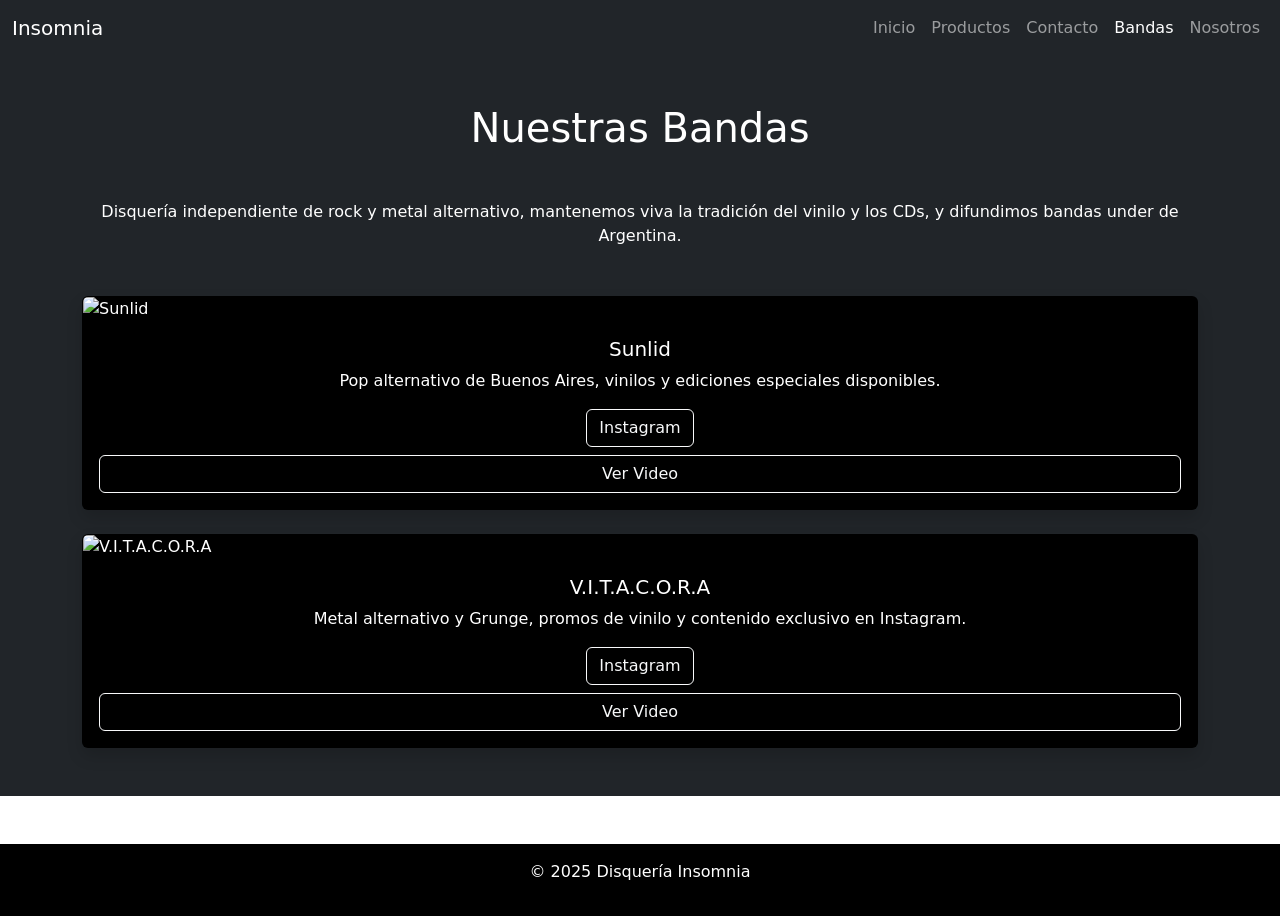
==== pages/bandas.html @ 9920fba4 "modificacion de productos" ====
<!DOCTYPE html>
<html lang="en">
<head>
  <meta charset="UTF-8">
  <meta name="viewport" content="width=device-width, initial-scale=1.0">
  <title>Bandas - Disquería Insomnia</title>
  <link href="https://cdn.jsdelivr.net/npm/bootstrap@5.3.8/dist/css/bootstrap.min.css" rel="stylesheet">
  <link rel="stylesheet" href="./styles.css">
</head>
<body>

  <!-- NAVBAR -->
  <header>
    <nav class="navbar navbar-expand-lg bg-dark" data-bs-theme="dark">
      <div class="container-fluid">
        <a class="navbar-brand" href="./index.html">Insomnia</a>
        <button class="navbar-toggler" type="button" data-bs-toggle="collapse" data-bs-target="#navbarNav">
          <span class="navbar-toggler-icon"></span>
        </button>
        <div class="collapse navbar-collapse" id="navbarNav">
          <ul class="navbar-nav ms-auto">
            <li class="nav-item"><a class="nav-link" href="./index.html">Inicio</a></li>
            <li class="nav-item"><a class="nav-link" href="./producto.html">Productos</a></li>
            <li class="nav-item"><a class="nav-link" href="./contacto.html">Contacto</a></li>
            <li class="nav-item"><a class="nav-link active" href="./bandas.html">Bandas</a></li>
            <li class="nav-item"><a class="nav-link" href="./nosotros.html">Nosotros</a></li>
          </ul>
        </div>
      </div>
    </nav>
  </header>

  <!-- MAIN -->
  <main class="py-5 bg-dark text-white">
    <div class="container">
      <h1 class="text-center mb-5">Nuestras Bandas</h1>
      <p class="text-center mb-5">Disquería independiente de rock y metal alternativo, mantenemos viva la tradición del vinilo y los CDs, y difundimos bandas under de Argentina.</p>
      
      <div class="row g-4 justify-content-center">

        <!-- Banda 1 -->
        <div class="Banda-1">
          <div class="card bg-black text-white shadow h-100">
            <img src="./IMG/Sunlid.jpg" class="card-img-top" alt="Sunlid">
            <div class="card-body text-center">
              <h5 class="card-title">Sunlid</h5>
              <p class="card-text">Pop alternativo de Buenos Aires, vinilos y ediciones especiales disponibles.</p>
              <a href="https://www.instagram.com/sunlid_/?hl=es" target="_blank" class="btn btn-outline-light mb-2">Instagram</a>
              <a href="https://www.youtube.com/watch?v=fFzJXJ39CyA&list=RDEMukUrU3z5qEHENSleFgs_-g&start_radio=1" target="_blank" class="btn btn-outline-light w-100">Ver Video</a>
            </div>
          </div>
        </div>

        <!-- Banda 2 -->
        <div class="Banda-2">
          <div class="card bg-black text-white shadow h-100">
            <img src="./IMG/vitacora.jpg" class="card-img-top" alt="V.I.T.A.C.O.R.A">
            <div class="card-body text-center">
              <h5 class="card-title">V.I.T.A.C.O.R.A</h5>
              <p class="card-text">Metal alternativo y Grunge, promos de vinilo y contenido exclusivo en Instagram.</p>
              <a href="https://www.instagram.com/vitac.ora/" target="_blank" class="btn btn-outline-light mb-2">Instagram</a>
              <a href="https://www.youtube.com/watch?v=IlZ0mx9zKhA" target="_blank" class="btn btn-outline-light w-100">Ver Video</a>
            </div>
          </div>
        </div>

      </div>
    </div>
  </main>

  <!-- FOOTER -->
  <footer class="bg-black text-white py-3 mt-5 text-center">
    <p>© 2025 Disquería Insomnia</p>
  </footer>

  <script src="https://cdn.jsdelivr.net/npm/bootstrap@5.3.8/dist/js/bootstrap.bundle.min.js"></script>
</body>
</html>
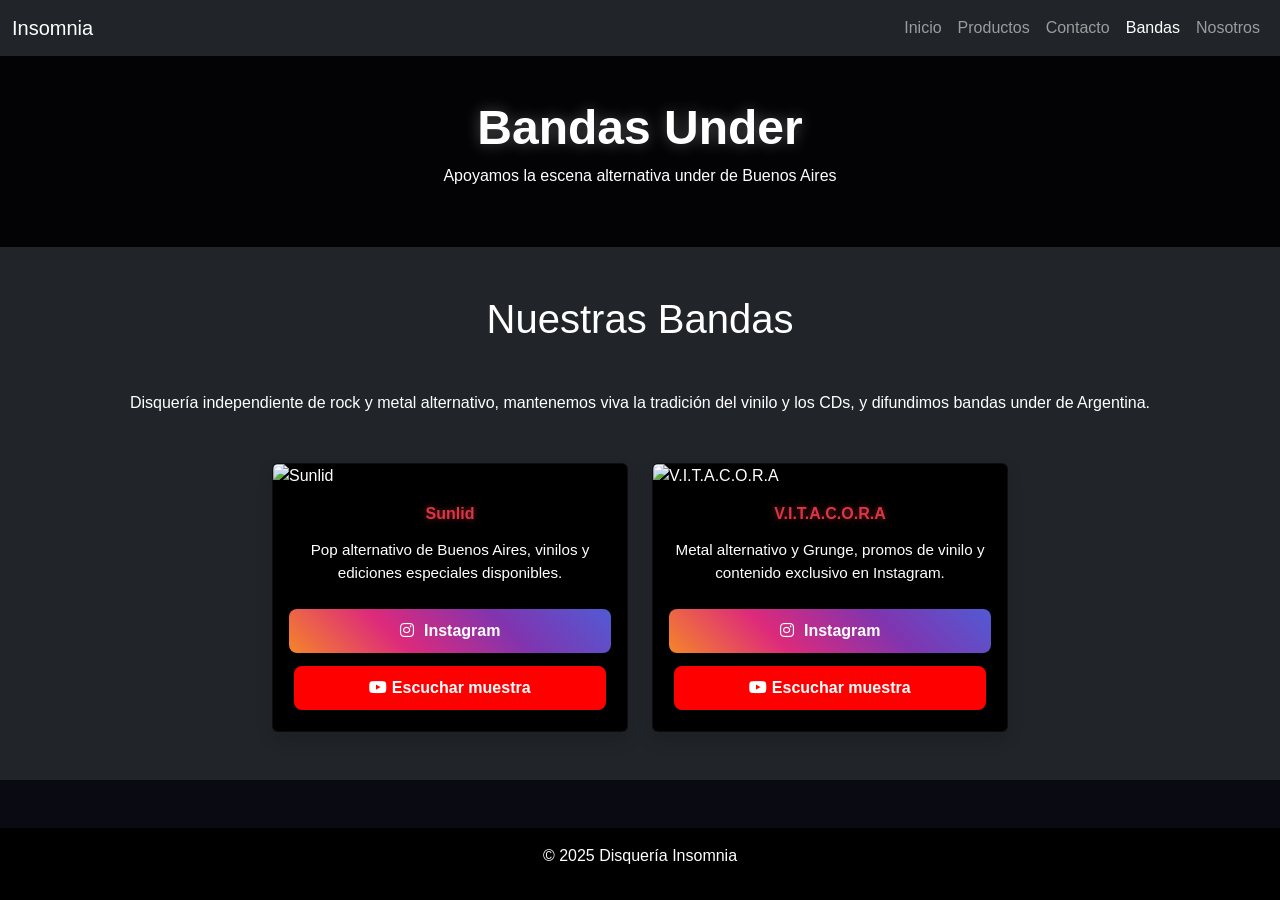
==== commit 8ccf7b05: "actualizacion del sitio" ====
--- a/pages/bandas.html
+++ b/pages/bandas.html
@@ -4,33 +4,44 @@
   <meta charset="UTF-8">
   <meta name="viewport" content="width=device-width, initial-scale=1.0">
   <title>Bandas - Disquería Insomnia</title>
+  
   <link href="https://cdn.jsdelivr.net/npm/bootstrap@5.3.8/dist/css/bootstrap.min.css" rel="stylesheet">
-  <link rel="stylesheet" href="./styles.css">
+  <link rel="stylesheet" href="../css/Styles.css">
+  <link rel="stylesheet" href="https://cdnjs.cloudflare.com/ajax/libs/font-awesome/6.5.0/css/all.min.css">
 </head>
 <body>
 
   <!-- NAVBAR -->
   <header>
+
     <nav class="navbar navbar-expand-lg bg-dark" data-bs-theme="dark">
       <div class="container-fluid">
-        <a class="navbar-brand" href="./index.html">Insomnia</a>
+        <a class="navbar-brand" href="../index.html">Insomnia</a>
         <button class="navbar-toggler" type="button" data-bs-toggle="collapse" data-bs-target="#navbarNav">
           <span class="navbar-toggler-icon"></span>
         </button>
         <div class="collapse navbar-collapse" id="navbarNav">
           <ul class="navbar-nav ms-auto">
-            <li class="nav-item"><a class="nav-link" href="./index.html">Inicio</a></li>
-            <li class="nav-item"><a class="nav-link" href="./producto.html">Productos</a></li>
-            <li class="nav-item"><a class="nav-link" href="./contacto.html">Contacto</a></li>
-            <li class="nav-item"><a class="nav-link active" href="./bandas.html">Bandas</a></li>
-            <li class="nav-item"><a class="nav-link" href="./nosotros.html">Nosotros</a></li>
+            <li class="nav-item"><a class="nav-link" href="../index.html">Inicio</a></li>
+            <li class="nav-item"><a class="nav-link" href="./pages/producto.html">Productos</a></li>
+            <li class="nav-item"><a class="nav-link" href="./pages/contacto.html">Contacto</a></li>
+            <li class="nav-item"><a class="nav-link active" href="./pages/bandas.html">Bandas</a></li>
+            <li class="nav-item"><a class="nav-link" href="./pages/nosotros.html">Nosotros</a></li>
           </ul>
         </div>
       </div>
     </nav>
   </header>
+  
+  <!-- MAIN -->
+  <section class="hero-bandas">
+    <div class="hero-bandas-overlay">
+      <h1>Bandas Under</h1>
+      <p>Apoyamos la escena alternativa under de Buenos Aires</p>
+    </div>
+  </section>
 
-  <!-- MAIN -->
+
   <main class="py-5 bg-dark text-white">
     <div class="container">
       <h1 class="text-center mb-5">Nuestras Bandas</h1>
@@ -39,27 +50,27 @@
       <div class="row g-4 justify-content-center">
 
         <!-- Banda 1 -->
-        <div class="Banda-1">
+       <div class="col-md-4">
           <div class="card bg-black text-white shadow h-100">
-            <img src="./IMG/Sunlid.jpg" class="card-img-top" alt="Sunlid">
-            <div class="card-body text-center">
+            <img src="../IMG/Sunlid.jpg" class="card-img-top" alt="Sunlid">
+            <div class="card-body text-center d-flex flex-column gap-2">
               <h5 class="card-title">Sunlid</h5>
               <p class="card-text">Pop alternativo de Buenos Aires, vinilos y ediciones especiales disponibles.</p>
-              <a href="https://www.instagram.com/sunlid_/?hl=es" target="_blank" class="btn btn-outline-light mb-2">Instagram</a>
-              <a href="https://www.youtube.com/watch?v=fFzJXJ39CyA&list=RDEMukUrU3z5qEHENSleFgs_-g&start_radio=1" target="_blank" class="btn btn-outline-light w-100">Ver Video</a>
+              <a href="https://www.instagram.com/sunlid_/" target="_blank" class="btn-instagram"><i class="fa-brands fa-instagram"></i> Instagram</a>
+              <a href="https://www.youtube.com/watch?v=fFzJXJ39CyA&list=RDEMukUrU3z5qEHENSleFgs_-g&start_radio=1" target="_blank"class="btn-youtube"><i class="fa-brands fa-youtube"></i> Escuchar muestra</a>
             </div>
           </div>
         </div>
 
         <!-- Banda 2 -->
-        <div class="Banda-2">
+        <div class="col-md-4">
           <div class="card bg-black text-white shadow h-100">
-            <img src="./IMG/vitacora.jpg" class="card-img-top" alt="V.I.T.A.C.O.R.A">
-            <div class="card-body text-center">
+            <img src="../IMG/vitacora.jpg" class="card-img-top" alt="V.I.T.A.C.O.R.A">
+            <div class="card-body text-center d-flex flex-column gap-2">
               <h5 class="card-title">V.I.T.A.C.O.R.A</h5>
               <p class="card-text">Metal alternativo y Grunge, promos de vinilo y contenido exclusivo en Instagram.</p>
-              <a href="https://www.instagram.com/vitac.ora/" target="_blank" class="btn btn-outline-light mb-2">Instagram</a>
-              <a href="https://www.youtube.com/watch?v=IlZ0mx9zKhA" target="_blank" class="btn btn-outline-light w-100">Ver Video</a>
+              <a href="https://www.instagram.com/vitac.ora/" target="_blank" class="btn-instagram"> <i class="fa-brands fa-instagram"></i> Instagram</a>
+              <a href="https://www.youtube.com/watch?v=IlZ0mx9zKhA" target="_blank"class="btn-youtube"><i class="fa-brands fa-youtube"></i> Escuchar muestra</a>
             </div>
           </div>
         </div>
--- a/css/Styles.css
+++ b/css/Styles.css
@@ -0,0 +1,338 @@
+/* RESET */
+*{
+  margin:0;
+  padding:0;
+  box-sizing:border-box;
+}
+
+/* VARIABLES */
+:root{
+  --color-acento:#dc3545;
+  --color-fondo:#0a0a12;
+}
+
+/* LAYOUT */
+
+html,body{
+  height:100%;
+}
+
+body{
+  font-family:'Franklin Gothic Medium','Arial Narrow',Arial,sans-serif;
+  display:flex;
+  flex-direction:column;
+  background-color:var(--color-fondo);
+  color:white;
+}
+
+/* HERO */
+
+.hero {
+  height: 80vh;
+  position: relative;
+  overflow: hidden;
+}
+
+.hero-bg {
+  position: absolute;
+  top: 0;
+  left: 0;
+  width: 100%;
+  height: 100%;
+
+  background-size: cover;
+  background-position: center;
+
+  opacity: 0;
+  transition: opacity 1s ease-in-out;
+}
+
+.hero-bg.active {
+  opacity: 1;
+  z-index: 1;
+}
+
+.hero-overlay{
+  position:absolute;
+  top:0;
+  left:0;
+  width:100%;
+  height:100%;
+  z-index:2;
+
+  background:rgba(0,0,0,0.65);
+  display:flex;
+  align-items:center;
+  justify-content:center;
+}
+
+.hero-content{
+  text-align:center;
+  z-index: 3;
+}
+
+.hero-content h1{
+  font-size:3rem;
+  font-weight:700;
+}
+
+.hero-subtitle{
+  font-size:1.2rem;
+  opacity:0.8;
+}
+
+/*-------------------------------------------- PRODUCTOS--------------------------- */
+
+.product-img{
+  height:230px;
+  object-fit:cover;
+  transition:transform .4s ease;
+}
+
+.card-title{
+  font-size:1rem;
+  font-weight:600;
+  color:var(--color-acento);
+  text-shadow:0 0 6px rgba(220,53,69,0.6);
+}
+
+.card-text{
+  font-size:.95rem;
+  font-weight:500;
+}
+
+/*------------------------------------------------ CARDS ----------------------------------*/
+
+.card-hover{
+  background:rgb(15,15,20);
+  border:none;
+  border-radius:12px;
+  overflow:hidden;
+  transition:all .35s ease;
+  box-shadow:0 6px 15px rgba(0,0,0,.5);
+}
+
+.card-hover:hover{
+  transform:translateY(-8px);
+  box-shadow:0 15px 35px rgba(0,0,0,.8);
+}
+
+.card-hover:hover img{
+  transform:scale(1.08);
+}
+
+.card-hover:hover .card-text{
+  color:var(--color-acento);
+}
+
+.producto{
+  animation:fadeInUp .6s ease;
+}
+
+@keyframes fadeInUp{
+  from{
+    opacity:0;
+    transform:translateY(20px);
+  }
+  to{
+    opacity:1;
+    transform:translateY(0);
+  }
+}
+
+/*----------------------------------------------- BOTONES ------------------------------*/
+
+.btn-danger{
+  background:var(--color-acento);
+  border:none;
+  transition:all .25s ease;
+}
+
+.btn-danger:hover{
+  background:#ff4d5f;
+  transform:scale(1.05);
+}
+
+/*------------------------------------------------ MODAL------------------------------- */
+
+.modal-producto{
+  display:none;
+  position:fixed;
+  z-index:999;
+  left:0;
+  top:0;
+  width:100%;
+  height:100%;
+  background:rgba(0,0,0,.9);
+  justify-content:center;
+  align-items:center;
+  animation:fadeIn .3s ease;
+}
+
+@keyframes fadeIn{
+  from{opacity:0}
+  to{opacity:1}
+}
+
+.modal-producto img{
+  max-width:80%;
+  max-height:80%;
+  border-radius:10px;
+}
+
+.cerrar{
+  position:absolute;
+  top:30px;
+  right:40px;
+  font-size:40px;
+  color:white;
+  cursor:pointer;
+}
+
+
+/*-------------------------------------------------------- FOOTER----------------------- */
+
+footer{
+  background:#111;
+  text-align:center;
+  padding:25px;
+  margin-top:60px;
+}
+
+/* ---------------------------------------------------BANDAS---------------------------- */
+
+.banda-card{
+  transition:transform .3s ease, box-shadow .3s ease;
+}
+
+.banda-card:hover{
+  transform:translateY(-6px);
+  box-shadow:0 12px 25px rgba(255,255,255,.2);
+}
+.hero-bandas{
+  height:300px;
+  display:flex;
+  align-items:center;
+  justify-content:center;
+}
+
+.hero-bandas-overlay{
+  background:rgba(0,0,0,0.7);
+  width:100%;
+  height:100%;
+  display:flex;
+  flex-direction:column;
+  justify-content:center;
+  align-items:center;
+  color:white;
+  text-align:center;
+}
+
+.hero-bandas h1{
+  font-size:3rem;
+  font-weight:700;
+  text-shadow:0 0 15px rgba(255,255,255,0.3);
+}
+
+.card{
+  transition:all .3s ease;
+  border:1px solid rgba(255,255,255,0.05);
+}
+
+
+
+.card:hover{
+  transform:translateY(-8px);
+  box-shadow:0 12px 30px rgba(0,0,0,.7);
+}
+
+/* ------------------------------------------------CONTACTO------------------------------ */
+
+.contacto-main{
+  flex:1;
+  display:flex;
+  flex-direction:column;
+  align-items:center;
+  text-align:center;
+  padding:20px;
+}
+
+/* --------------------------------------Seccion : NOSOTROS ------------------------------*/
+
+.nosotros-main{
+  display:flex;
+  flex-direction:column;
+  align-items:center;
+  gap:1.5rem;
+  padding:2rem 1rem;
+  background:#222;
+}
+
+.card-nosotros{
+  background:black;
+  color:white;
+  box-shadow:0 4px 12px rgba(255,255,255,.1);
+  padding:1.5rem;
+  border-radius:.5rem;
+  text-align:center;
+  width:100%;
+  max-width:500px;
+  transition:transform .3s ease, box-shadow .3s ease;
+}
+
+.card-nosotros:hover{
+  transform:translateY(-5px);
+  box-shadow:0 8px 20px rgba(255,255,255,.2);
+}
+/* BOTONES */
+
+.btn-danger{
+  background-color: var(--color-acento) !important;
+  border: none !important;
+  transition: all .25s ease;
+}
+
+
+/*--------------------------------Boton Instagram -------------------------------------*/
+.btn-instagram{
+  background: linear-gradient(45deg,#f58529,#dd2a7b,#8134af,#515bd4);
+  border:none;
+  color:white;
+  font-weight:600;
+  padding:10px 18px;
+  border-radius:8px;
+  transition:all .25s ease;
+  display:inline-block;
+  text-decoration: none;
+}
+
+.btn-instagram:hover{
+  transform:scale(1.05);
+  box-shadow:0 8px 25px rgba(255,0,150,0.6);
+  color:white;
+  
+}
+
+.btn-instagram i{
+  margin-right:6px;
+}
+
+/*------------------------ Boton Youtube------------------------------*/
+.btn-youtube{
+  background:#FF0000;
+  border:none;
+  color:white;
+  font-weight:600;
+  padding:10px 18px;
+  border-radius:8px;
+  transition:all .25s ease;
+  text-decoration:none;
+  margin: 5px;
+}
+
+.btn-youtube:hover{
+  background:#cc0000;
+  transform:scale(1.05);
+  box-shadow:0 8px 25px rgba(255,0,0,0.5);
+  color:white;
+}
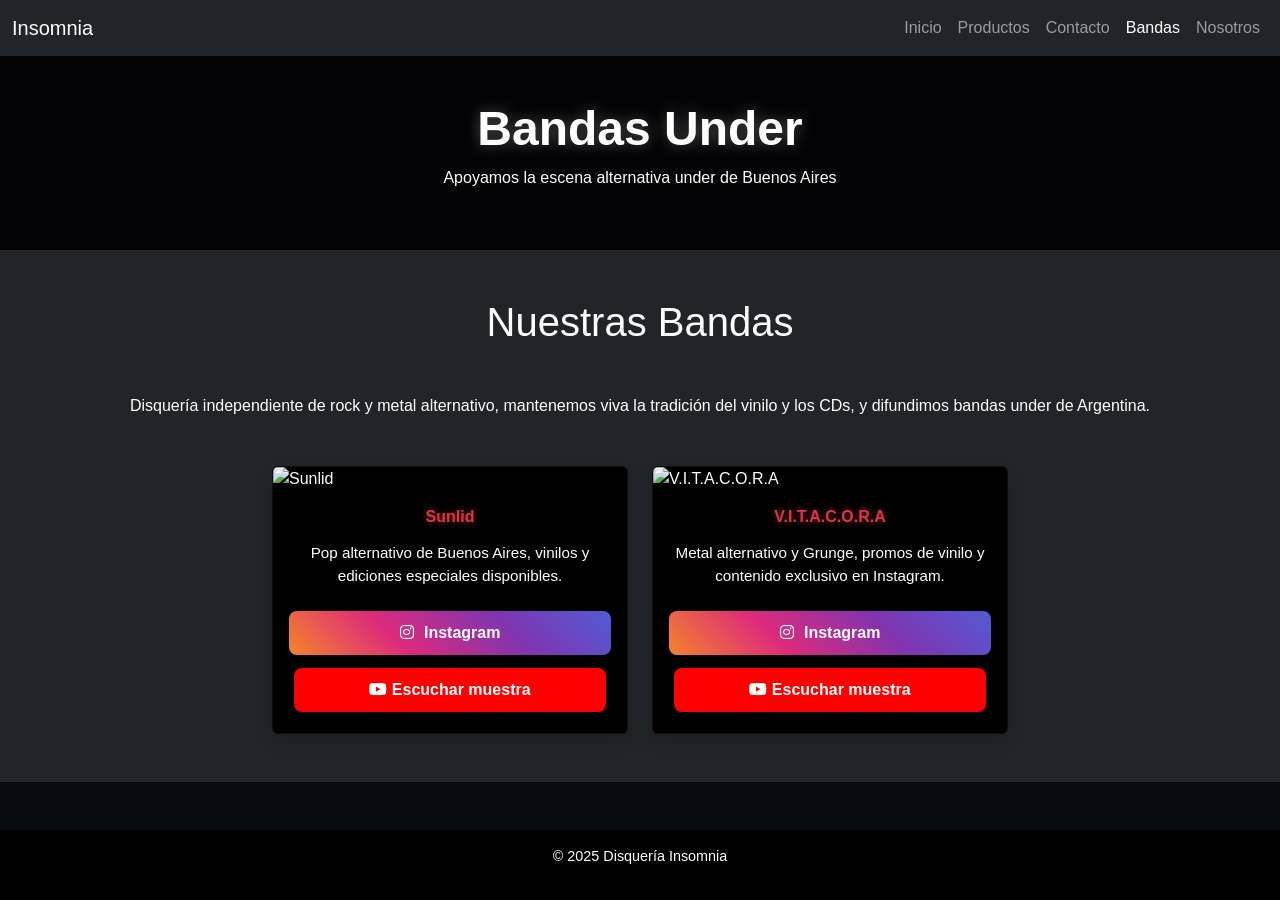
==== commit 2a936be4: "fix css rutas y nombre" ====
--- a/pages/bandas.html
+++ b/pages/bandas.html
@@ -23,10 +23,10 @@
         <div class="collapse navbar-collapse" id="navbarNav">
           <ul class="navbar-nav ms-auto">
             <li class="nav-item"><a class="nav-link" href="../index.html">Inicio</a></li>
-            <li class="nav-item"><a class="nav-link" href="./pages/producto.html">Productos</a></li>
-            <li class="nav-item"><a class="nav-link" href="./pages/contacto.html">Contacto</a></li>
-            <li class="nav-item"><a class="nav-link active" href="./pages/bandas.html">Bandas</a></li>
-            <li class="nav-item"><a class="nav-link" href="./pages/nosotros.html">Nosotros</a></li>
+            <li class="nav-item"><a class="nav-link" href="./producto.html">Productos</a></li>
+            <li class="nav-item"><a class="nav-link" href="./contacto.html">Contacto</a></li>
+            <li class="nav-item"><a class="nav-link active" href="./bandas.html">Bandas</a></li>
+            <li class="nav-item"><a class="nav-link" href="./nosotros.html">Nosotros</a></li>
           </ul>
         </div>
       </div>
--- a/css/Styles.css
+++ b/css/Styles.css
@@ -80,6 +80,79 @@
   font-size:1.2rem;
   opacity:0.8;
 }
+/*----------------------------------------------- BOTONES ------------------------------*/
+
+.btn-danger{
+  background:var(--color-acento);
+  border:none;
+  transition:all .25s ease;
+}
+
+.btn-danger:hover{
+  background:#ff4d5f;
+  transform:scale(1.05);
+}
+/*-----------------------form------------*/
+
+.form-insomnio {
+  background: rgba(15,15,20,0.9);
+  border: 1px solid rgba(255,255,255,0.05);
+  backdrop-filter: blur(10px);
+}
+
+form input::placeholder,
+form textarea::placeholder {
+  color: #777;
+}
+
+form label {
+  font-size: 0.85rem;
+  color: #aaa;
+}
+
+/*--------------------------------------------------botones contacto---------------------------------*/
+.contact-icons {
+  border-top: 1px solid #333;
+  padding-top: 20px;
+}
+
+.contact-icons a {
+  font-size: 2rem;
+  color: #666;
+  transition: all 0.3s ease;
+}
+
+.contact-icons a:hover {
+  color: var(--color-acento);
+  transform: scale(1.25) translateY(-3px);
+}
+
+/*-------------------------------------------------------- FOOTER----------------------- */
+
+footer{
+  background-color: #000;
+  text-align:center;
+  padding:25px;
+  margin-top:60px;
+  font-size: 0.9rem;
+}
+
+.footer p {
+  color: #aaa;
+}
+
+***************************************************************************
+.redes a {
+  font-size: 1.8rem;
+  color: #666;
+  transition: all .3s ease;
+}
+
+.redes a:hover {
+  color: var(--color-acento);
+  transform: scale(1.2);
+}
+
 
 /*-------------------------------------------- PRODUCTOS--------------------------- */
 
@@ -140,18 +213,6 @@
   }
 }
 
-/*----------------------------------------------- BOTONES ------------------------------*/
-
-.btn-danger{
-  background:var(--color-acento);
-  border:none;
-  transition:all .25s ease;
-}
-
-.btn-danger:hover{
-  background:#ff4d5f;
-  transform:scale(1.05);
-}
 
 /*------------------------------------------------ MODAL------------------------------- */
 
@@ -190,14 +251,6 @@
 }
 
 
-/*-------------------------------------------------------- FOOTER----------------------- */
-
-footer{
-  background:#111;
-  text-align:center;
-  padding:25px;
-  margin-top:60px;
-}
 
 /* ---------------------------------------------------BANDAS---------------------------- */
 
@@ -256,6 +309,14 @@
   text-align:center;
   padding:20px;
 }
+.contacto {
+  background-color: #111;
+}
+.consulta-main {
+  min-height: 70vh;
+}
+
+
 
 /* --------------------------------------Seccion : NOSOTROS ------------------------------*/
 
@@ -284,13 +345,6 @@
   transform:translateY(-5px);
   box-shadow:0 8px 20px rgba(255,255,255,.2);
 }
-/* BOTONES */
-
-.btn-danger{
-  background-color: var(--color-acento) !important;
-  border: none !important;
-  transition: all .25s ease;
-}
 
 
 /*--------------------------------Boton Instagram -------------------------------------*/
@@ -336,3 +390,20 @@
   box-shadow:0 8px 25px rgba(255,0,0,0.5);
   color:white;
 }
+
+
+/*---------------------banner contacto--------------*/
+.banner {
+  background-color: #0a0a0a;
+  border-bottom: 1px solid #222;
+  padding: 60px 0;
+  text-align: center;
+}
+
+.banner-contacto h2 {
+  font-size: 2rem;
+}
+
+.banner-contacto p {
+  color: #aaa;
+}
